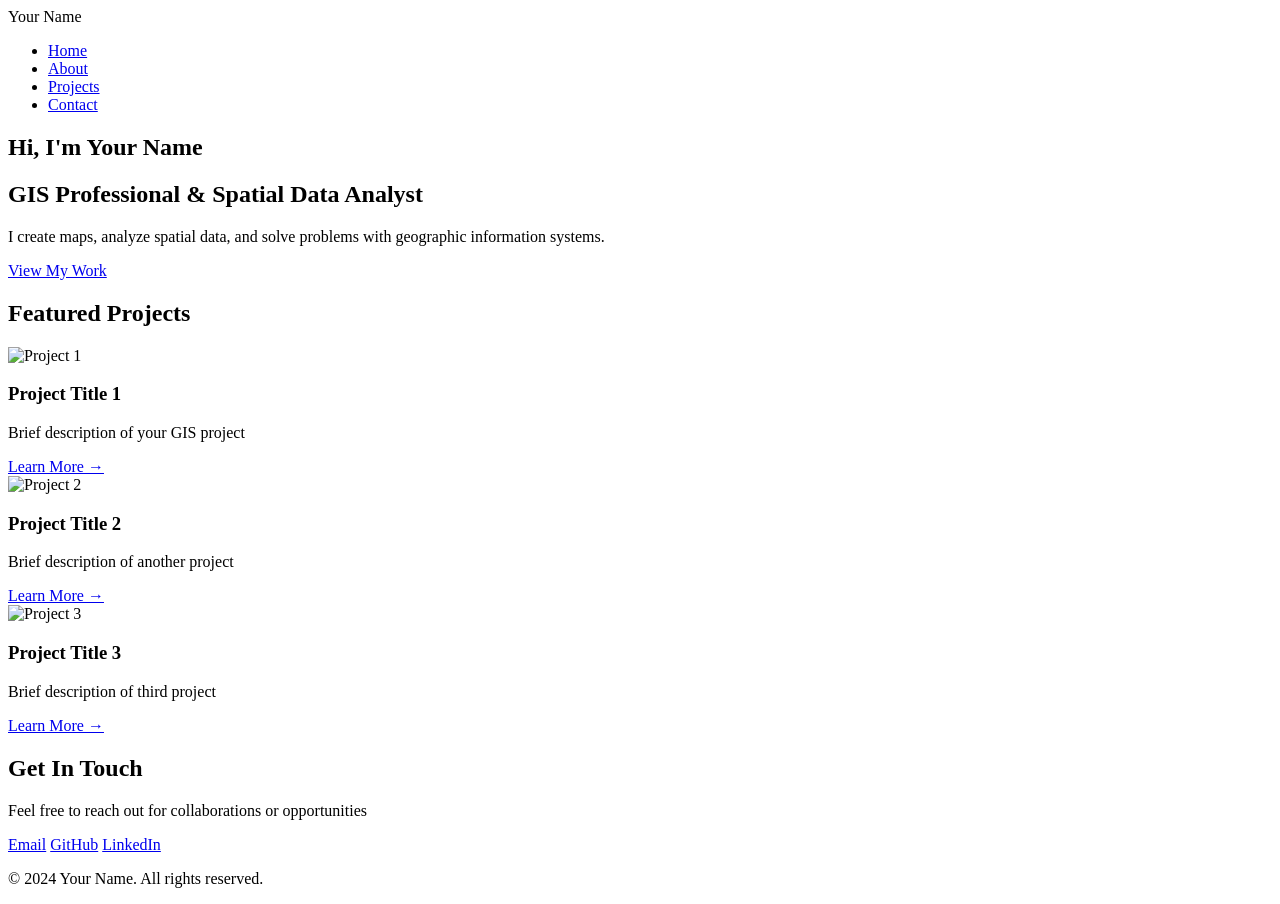
==== index.html @ db0d576a "Add files via upload" ====
<!DOCTYPE html>
<html lang="en">
<head>
    <meta charset="UTF-8">
    <meta name="viewport" content="width=device-width, initial-scale=1.0">
    <title>Your Name - GIS Professional</title>
    <link rel="stylesheet" href="css/style.css">
</head>
<body>
    <nav class="navbar">
        <div class="container">
            <div class="nav-brand">Your Name</div>
            <ul class="nav-links">
                <li><a href="index.html">Home</a></li>
                <li><a href="about.html">About</a></li>
                <li><a href="projects.html">Projects</a></li>
                <li><a href="#contact">Contact</a></li>
            </ul>
        </div>
    </nav>

    <section class="hero">
        <div class="container">
            <h1>Hi, I'm <span class="highlight">Your Name</span></h1>
            <h2>GIS Professional & Spatial Data Analyst</h2>
            <p>I create maps, analyze spatial data, and solve problems with geographic information systems.</p>
            <a href="projects.html" class="btn">View My Work</a>
        </div>
    </section>

    <section class="featured-projects">
        <div class="container">
            <h2>Featured Projects</h2>
            <div class="projects-grid">
                <div class="project-card">
                    <img src="images/project1.jpg" alt="Project 1">
                    <h3>Project Title 1</h3>
                    <p>Brief description of your GIS project</p>
                    <a href="projects.html" class="link">Learn More →</a>
                </div>
                <div class="project-card">
                    <img src="images/project2.jpg" alt="Project 2">
                    <h3>Project Title 2</h3>
                    <p>Brief description of another project</p>
                    <a href="projects.html" class="link">Learn More →</a>
                </div>
                <div class="project-card">
                    <img src="images/project3.jpg" alt="Project 3">
                    <h3>Project Title 3</h3>
                    <p>Brief description of third project</p>
                    <a href="projects.html" class="link">Learn More →</a>
                </div>
            </div>
        </div>
    </section>

    <section id="contact" class="contact">
        <div class="container">
            <h2>Get In Touch</h2>
            <p>Feel free to reach out for collaborations or opportunities</p>
            <div class="contact-links">
                <a href="mailto:your.email@example.com">Email</a>
                <a href="https://github.com/yourusername" target="_blank">GitHub</a>
                <a href="https://linkedin.com/in/yourprofile" target="_blank">LinkedIn</a>
            </div>
        </div>
    </section>

    <footer>
        <p>&copy; 2024 Your Name. All rights reserved.</p>
    </footer>
</body>
</html>
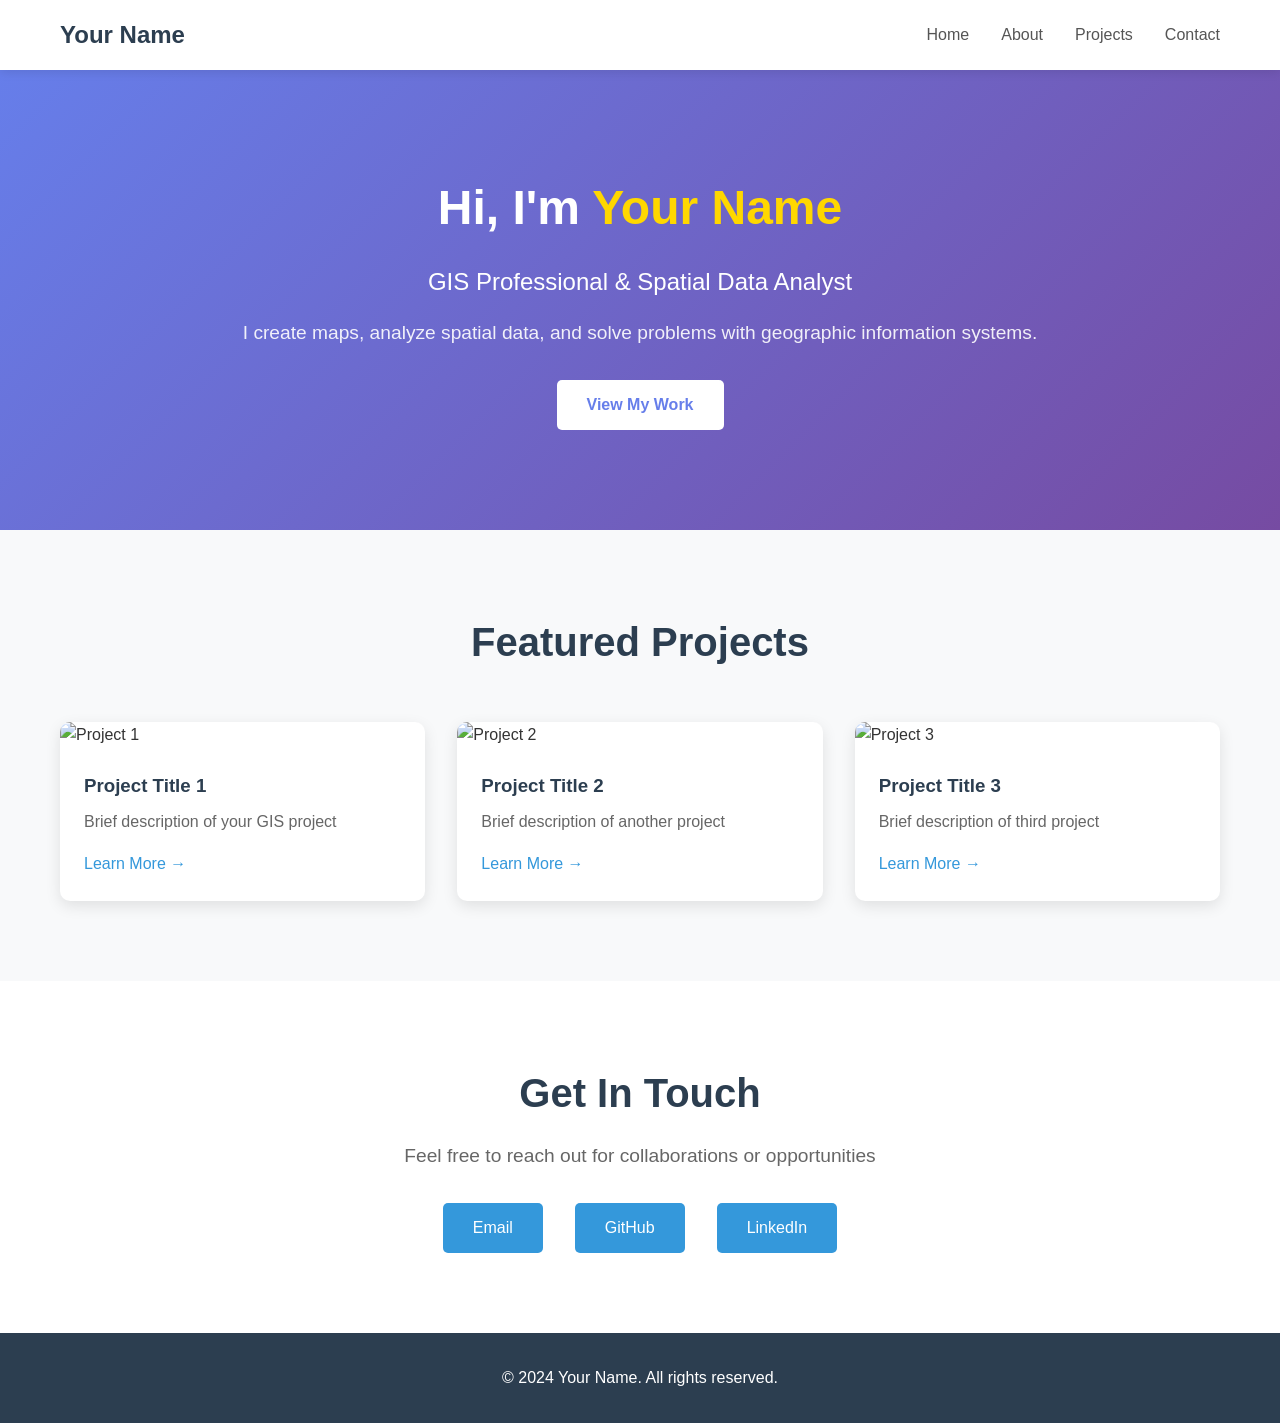
==== commit b788641e: "Fix HTML formatting and ensure proper structure" ====
--- a/index.html
+++ b/index.html
@@ -4,7 +4,7 @@
     <meta charset="UTF-8">
     <meta name="viewport" content="width=device-width, initial-scale=1.0">
     <title>Your Name - GIS Professional</title>
-    <link rel="stylesheet" href="css/style.css">
+    <link rel="stylesheet" href="style.css">
 </head>
 <body>
     <nav class="navbar">
@@ -70,4 +70,4 @@
         <p>&copy; 2024 Your Name. All rights reserved.</p>
     </footer>
 </body>
-</html>+</html>
--- a/style.css
+++ b/style.css
@@ -0,0 +1,385 @@
+/* Reset and Base Styles */
+* {
+    margin: 0;
+    padding: 0;
+    box-sizing: border-box;
+}
+
+body {
+    font-family: -apple-system, BlinkMacSystemFont, 'Segoe UI', Roboto, Oxygen, Ubuntu, Cantarell, sans-serif;
+    line-height: 1.6;
+    color: #333;
+}
+
+.container {
+    max-width: 1200px;
+    margin: 0 auto;
+    padding: 0 20px;
+}
+
+/* Navigation */
+.navbar {
+    background: #fff;
+    box-shadow: 0 2px 10px rgba(0,0,0,0.1);
+    position: sticky;
+    top: 0;
+    z-index: 100;
+}
+
+.navbar .container {
+    display: flex;
+    justify-content: space-between;
+    align-items: center;
+    padding: 1rem 20px;
+}
+
+.nav-brand {
+    font-size: 1.5rem;
+    font-weight: bold;
+    color: #2c3e50;
+}
+
+.nav-links {
+    display: flex;
+    list-style: none;
+    gap: 2rem;
+}
+
+.nav-links a {
+    text-decoration: none;
+    color: #555;
+    transition: color 0.3s;
+}
+
+.nav-links a:hover {
+    color: #3498db;
+}
+
+/* Hero Section */
+.hero {
+    background: linear-gradient(135deg, #667eea 0%, #764ba2 100%);
+    color: white;
+    padding: 100px 0;
+    text-align: center;
+}
+
+.hero h1 {
+    font-size: 3rem;
+    margin-bottom: 1rem;
+}
+
+.hero h2 {
+    font-size: 1.5rem;
+    font-weight: 400;
+    margin-bottom: 1rem;
+}
+
+.hero p {
+    font-size: 1.2rem;
+    margin-bottom: 2rem;
+    opacity: 0.9;
+}
+
+.highlight {
+    color: #ffd700;
+}
+
+.btn {
+    display: inline-block;
+    padding: 12px 30px;
+    background: white;
+    color: #667eea;
+    text-decoration: none;
+    border-radius: 5px;
+    font-weight: bold;
+    transition: transform 0.3s, box-shadow 0.3s;
+}
+
+.btn:hover {
+    transform: translateY(-2px);
+    box-shadow: 0 5px 15px rgba(0,0,0,0.2);
+}
+
+.btn-small {
+    display: inline-block;
+    padding: 8px 20px;
+    background: #3498db;
+    color: white;
+    text-decoration: none;
+    border-radius: 5px;
+    font-size: 0.9rem;
+    transition: background 0.3s;
+}
+
+.btn-small:hover {
+    background: #2980b9;
+}
+
+/* Featured Projects Section */
+.featured-projects {
+    padding: 80px 0;
+    background: #f8f9fa;
+}
+
+.featured-projects h2 {
+    text-align: center;
+    font-size: 2.5rem;
+    margin-bottom: 3rem;
+    color: #2c3e50;
+}
+
+.projects-grid {
+    display: grid;
+    grid-template-columns: repeat(auto-fit, minmax(300px, 1fr));
+    gap: 2rem;
+}
+
+.project-card {
+    background: white;
+    border-radius: 10px;
+    overflow: hidden;
+    box-shadow: 0 5px 15px rgba(0,0,0,0.1);
+    transition: transform 0.3s, box-shadow 0.3s;
+}
+
+.project-card:hover {
+    transform: translateY(-5px);
+    box-shadow: 0 10px 25px rgba(0,0,0,0.15);
+}
+
+.project-card img {
+    width: 100%;
+    height: 200px;
+    object-fit: cover;
+}
+
+.project-card h3 {
+    padding: 1.5rem 1.5rem 0.5rem;
+    color: #2c3e50;
+}
+
+.project-card p {
+    padding: 0 1.5rem 1rem;
+    color: #666;
+}
+
+.project-card .link {
+    display: block;
+    padding: 0 1.5rem 1.5rem;
+    color: #3498db;
+    text-decoration: none;
+    font-weight: 500;
+}
+
+/* Contact Section */
+.contact {
+    padding: 80px 0;
+    text-align: center;
+    background: white;
+}
+
+.contact h2 {
+    font-size: 2.5rem;
+    margin-bottom: 1rem;
+    color: #2c3e50;
+}
+
+.contact p {
+    font-size: 1.2rem;
+    color: #666;
+    margin-bottom: 2rem;
+}
+
+.contact-links {
+    display: flex;
+    justify-content: center;
+    gap: 2rem;
+}
+
+.contact-links a {
+    padding: 12px 30px;
+    background: #3498db;
+    color: white;
+    text-decoration: none;
+    border-radius: 5px;
+    transition: background 0.3s;
+}
+
+.contact-links a:hover {
+    background: #2980b9;
+}
+
+/* About Page */
+.about-hero, .projects-hero {
+    background: linear-gradient(135deg, #667eea 0%, #764ba2 100%);
+    color: white;
+    padding: 80px 0;
+    text-align: center;
+}
+
+.about-hero h1, .projects-hero h1 {
+    font-size: 3rem;
+}
+
+.projects-hero p {
+    font-size: 1.2rem;
+    opacity: 0.9;
+    margin-top: 1rem;
+}
+
+.about-content {
+    padding: 80px 0;
+}
+
+.about-grid {
+    display: grid;
+    grid-template-columns: 2fr 1fr;
+    gap: 4rem;
+}
+
+.about-text h2 {
+    color: #2c3e50;
+    margin-bottom: 1rem;
+    margin-top: 2rem;
+}
+
+.about-text h2:first-child {
+    margin-top: 0;
+}
+
+.about-text p {
+    color: #666;
+    margin-bottom: 1rem;
+    line-height: 1.8;
+}
+
+.skills-section {
+    background: #f8f9fa;
+    padding: 2rem;
+    border-radius: 10px;
+}
+
+.skills-section h2 {
+    color: #2c3e50;
+    margin-bottom: 1.5rem;
+}
+
+.skills h3 {
+    color: #555;
+    margin-top: 1.5rem;
+    margin-bottom: 0.5rem;
+    font-size: 1.1rem;
+}
+
+.skills ul {
+    list-style: none;
+    padding-left: 0;
+}
+
+.skills li {
+    padding: 0.5rem 0;
+    color: #666;
+    border-bottom: 1px solid #e0e0e0;
+}
+
+.skills li:last-child {
+    border-bottom: none;
+}
+
+/* Projects Page */
+.all-projects {
+    padding: 80px 0;
+}
+
+.all-projects h2 {
+    font-size: 2rem;
+    color: #2c3e50;
+    margin-bottom: 2rem;
+    margin-top: 3rem;
+}
+
+.all-projects h2:first-child {
+    margin-top: 0;
+}
+
+.project-detail {
+    display: grid;
+    grid-template-columns: 1fr 1fr;
+    gap: 3rem;
+    margin-bottom: 4rem;
+    padding-bottom: 4rem;
+    border-bottom: 1px solid #e0e0e0;
+}
+
+.project-detail:last-of-type {
+    border-bottom: none;
+}
+
+.project-detail img {
+    width: 100%;
+    border-radius: 10px;
+    box-shadow: 0 5px 15px rgba(0,0,0,0.1);
+}
+
+.project-info h3 {
+    color: #2c3e50;
+    font-size: 1.8rem;
+    margin-bottom: 0.5rem;
+}
+
+.project-tags {
+    color: #3498db;
+    font-size: 0.9rem;
+    margin-bottom: 1rem;
+    font-weight: 500;
+}
+
+.project-info p {
+    color: #666;
+    line-height: 1.8;
+    margin-bottom: 1.5rem;
+}
+
+.other-projects-grid {
+    display: grid;
+    grid-template-columns: repeat(auto-fit, minmax(300px, 1fr));
+    gap: 2rem;
+    margin-top: 2rem;
+}
+
+/* Footer */
+footer {
+    background: #2c3e50;
+    color: white;
+    text-align: center;
+    padding: 2rem 0;
+}
+
+/* Responsive Design */
+@media (max-width: 768px) {
+    .nav-links {
+        gap: 1rem;
+        font-size: 0.9rem;
+    }
+    
+    .hero h1 {
+        font-size: 2rem;
+    }
+    
+    .hero h2 {
+        font-size: 1.2rem;
+    }
+    
+    .about-grid {
+        grid-template-columns: 1fr;
+    }
+    
+    .project-detail {
+        grid-template-columns: 1fr;
+    }
+    
+    .contact-links {
+        flex-direction: column;
+        align-items: center;
+    }
+}
